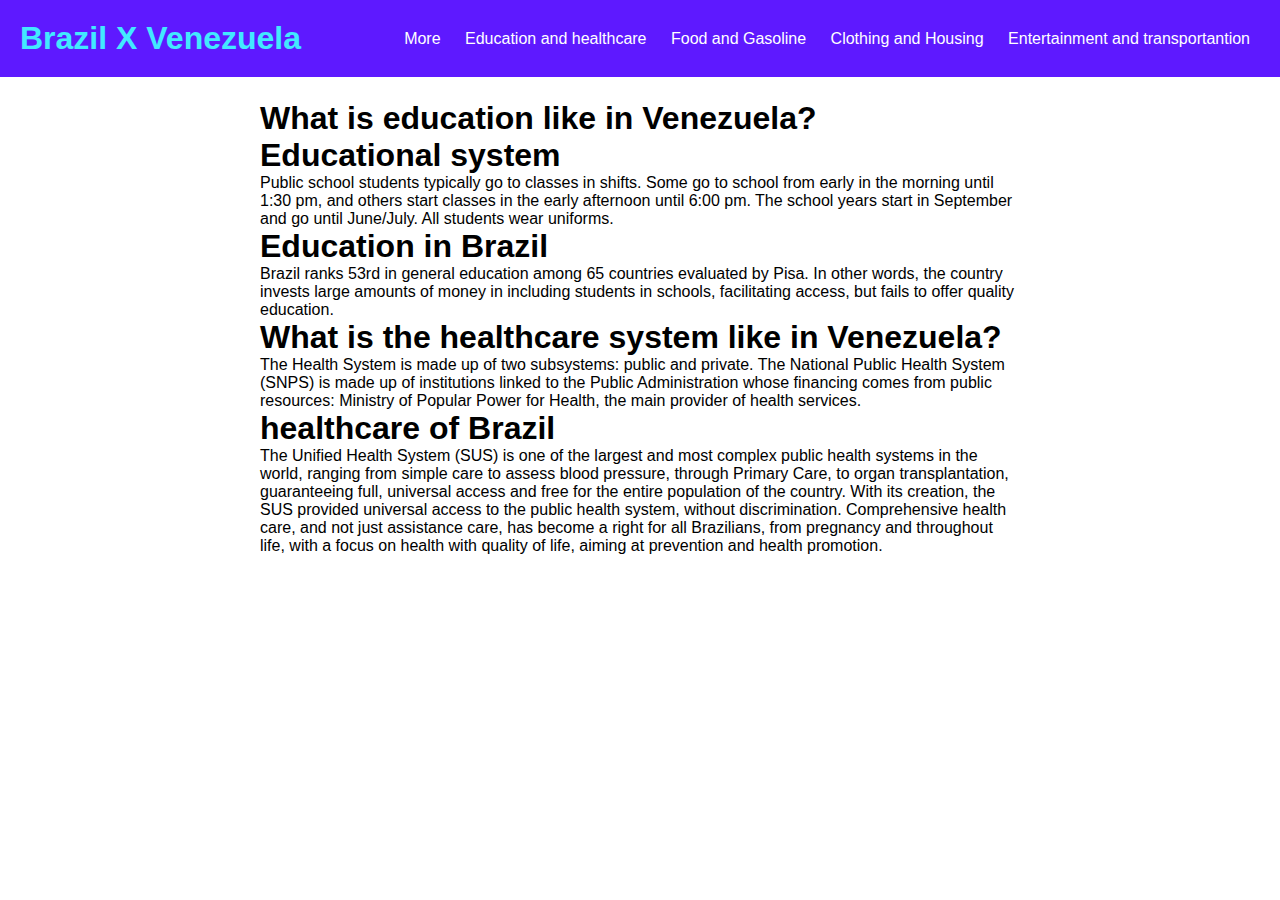
==== education.html @ be3b9334 "kkljkhj" ====
<!-- Declaração do tipo de documento -->
<!DOCTYPE html>
<html lang="pt-BR">

<head>
  <!-- Meta tags que definem o conjunto de caracteres e a escala inicial para dispositivos móveis -->
  <meta charset="UTF-8">
  <meta name="viewport" content="width=device-width, initial-scale=1.0">
  <!-- Título da página exibido na aba do navegador -->
  <title>Brazil X Venezuela</title>
  <!-- Vínculo com a folha de estilo externa -->
  <link rel="stylesheet" href="style.css">
</head>

<body>
  <!-- Cabeçalho da página -->
  <header>
    <div id="header-content">
      <!-- Título principal da página -->
      <h1> Brazil X Venezuela</h1>
      <!-- Navegação do site -->
      <nav>
        <ul>
          <!-- Links de navegação para seções da página usando âncoras -->
          <li><a href="./index.html">More</a></li>
          <li><a href="./education.html">Education and healthcare</a></li>
          <li><a href="./foodandgasoline.html">Food and Gasoline</a></li>
          <li><a href="./housing.html">Clothing and Housing</a></li>
          <li><a href="./transportion.html">Entertainment and transportantion</a></li>

          </a></li>

        </ul>
      </nav>
    </div>
  </header>

  <!-- Conteúdo principal da página -->
  <main>
    <!-- Título principal da seção -->
    <h1> What is education like in Venezuela? </h1>
    <h1> Educational system</h1>

    <p>Public school students typically go to classes in shifts. Some go to school from early in the morning until 1:30
      pm, and others start classes in the early afternoon until 6:00 pm. The school years start in September and go
      until June/July. All students wear uniforms. </p>

    <h1>Education in Brazil</h1>
    <p>Brazil ranks 53rd in general education among 65 countries evaluated by Pisa. In other words, the country invests
      large amounts of money in including students in schools, facilitating access, but fails to offer quality
      education. </p>



    <h1> What is the healthcare system like in Venezuela?</h1>
    <p> The Health System is made up of two subsystems: public and private. The National Public Health System (SNPS) is
      made up of institutions linked to the Public Administration whose financing comes from public resources: Ministry
      of Popular Power for Health, the main provider of health services.
    </p>



    <h1> healthcare of Brazil</h1>
    <p> The Unified Health System (SUS) is one of the largest and most complex public health systems in the world,
      ranging from simple care to assess blood pressure, through Primary Care, to organ transplantation, guaranteeing
      full, universal access and free for the entire population of the country. With its creation, the SUS provided
      universal access to the public health system, without discrimination. Comprehensive health care, and not just
      assistance care, has become a right for all Brazilians, from pregnancy and throughout life, with a focus on health
      with quality of life, aiming at prevention and health promotion. </p>

<br><br><br><br><br>



    <!-- Conteúdo da seção principal -->
    <!-- Você pode adicionar mais conteúdo aqui -->
  </main>

  

</body>

</html>
---- style.css ----
/* Reset de estilos padrão do navegador */
* {
    margin: 0;
    padding: 0;
    box-sizing: border-box;
}
/* Estilo padrão do corpo da página */
body {
    font-family: Arial, sans-serif;
}
/* Estilo para o cabeçalho da página */
header {
    background-color: #5e19ff;
    color: rgb(66, 233, 255);
    text-align: center;
    padding: 20px;
    position: fixed; /* Torna o cabeçalho fixo na parte superior da tela. */
    top: 0; /* Define a posição superior como 0 para fixar o cabeçalho no topo. */
    width: 100%; /* Define a largura como 100% para ocupar toda a largura da tela. */
    z-index: 100; /* Define uma pilha de z-index para garantir que o cabeçalho esteja acima de outros elementos. */
}

#header-content {
    display: flex;
    justify-content: space-between;
    align-items: center;
}

nav ul {
    list-style: none;
}

nav ul li {
    display: inline;
    margin: 0 10px;
}

nav ul li a {
    text-decoration: none;
    color: white;
}

main {
    max-width: 800px;
    margin: 0 auto;
    padding: 20px;
    /* Adiciona margem superior para compensar a altura do cabeçalho fixo */
    /* Certifique-se de ajustar a altura de acordo com o tamanho do seu cabeçalho. */
    margin-top: 80px;
}

ul {
    list-style: none;
}

li {
    margin: 10px 0;
}

a {
    text-decoration: none;
    color: #007bff;
}
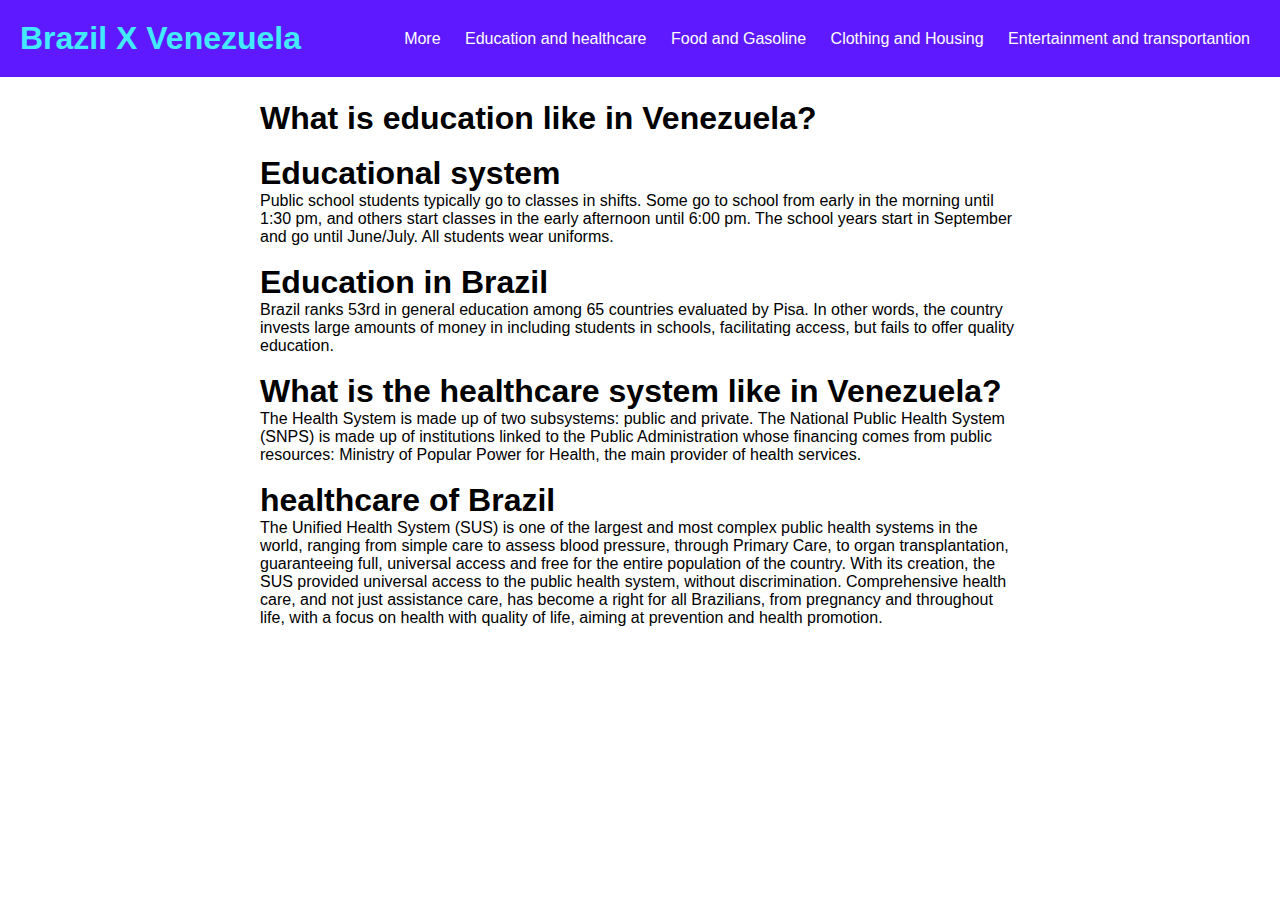
==== commit 9cdb6607: "jkj" ====
--- a/education.html
+++ b/education.html
@@ -39,26 +39,27 @@
   <main>
     <!-- Título principal da seção -->
     <h1> What is education like in Venezuela? </h1>
+    <br>
     <h1> Educational system</h1>
 
     <p>Public school students typically go to classes in shifts. Some go to school from early in the morning until 1:30
       pm, and others start classes in the early afternoon until 6:00 pm. The school years start in September and go
       until June/July. All students wear uniforms. </p>
-
+<br>
     <h1>Education in Brazil</h1>
     <p>Brazil ranks 53rd in general education among 65 countries evaluated by Pisa. In other words, the country invests
       large amounts of money in including students in schools, facilitating access, but fails to offer quality
       education. </p>
 
 
-
+<br>
     <h1> What is the healthcare system like in Venezuela?</h1>
     <p> The Health System is made up of two subsystems: public and private. The National Public Health System (SNPS) is
       made up of institutions linked to the Public Administration whose financing comes from public resources: Ministry
       of Popular Power for Health, the main provider of health services.
     </p>
 
-
+<br>
 
     <h1> healthcare of Brazil</h1>
     <p> The Unified Health System (SUS) is one of the largest and most complex public health systems in the world,
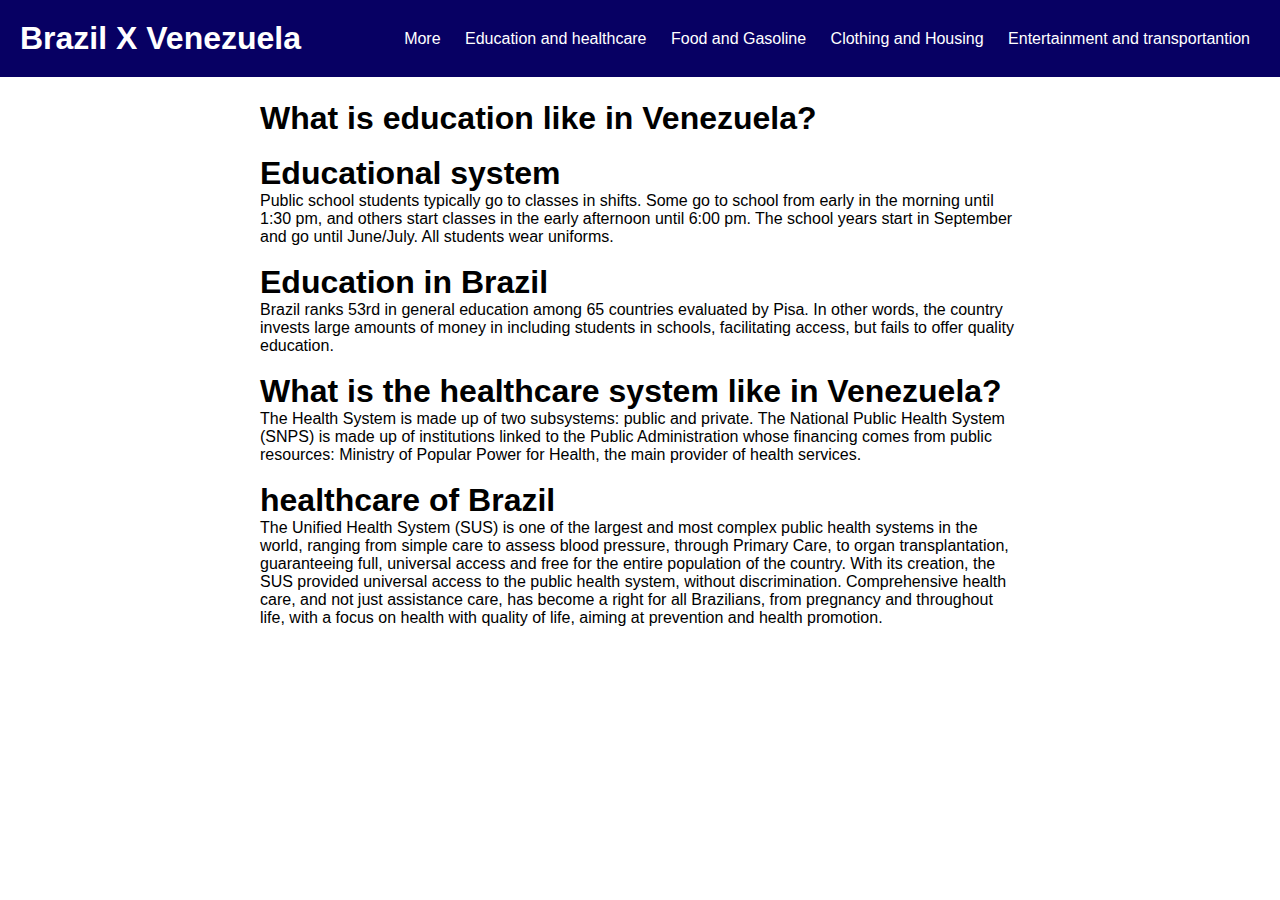
==== commit 94694e38: "hhh" ====
--- a/education.html
+++ b/education.html
@@ -17,7 +17,7 @@
   <header>
     <div id="header-content">
       <!-- Título principal da página -->
-      <h1> Brazil X Venezuela</h1>
+      <h1 class="especial"> Brazil X Venezuela</h1>
       <!-- Navegação do site -->
       <nav>
         <ul>
--- a/style.css
+++ b/style.css
@@ -10,8 +10,8 @@
 }
 /* Estilo para o cabeçalho da página */
 header {
-    background-color: #5e19ff;
-    color: rgb(66, 233, 255);
+    background-color: rgb(7, 0, 99);
+    color: rgb(255, 255, 255)
     text-align: center;
     padding: 20px;
     position: fixed; /* Torna o cabeçalho fixo na parte superior da tela. */
@@ -37,7 +37,7 @@
 
 nav ul li a {
     text-decoration: none;
-    color: white;
+    color: rgb(255, 255, 255);
 }
 
 main {
@@ -59,6 +59,10 @@
 
 a {
     text-decoration: none;
-    color: #007bff;
+    color: #ffffff;
 }
 
+.especial{
+    color: #ffffff;
+}
+
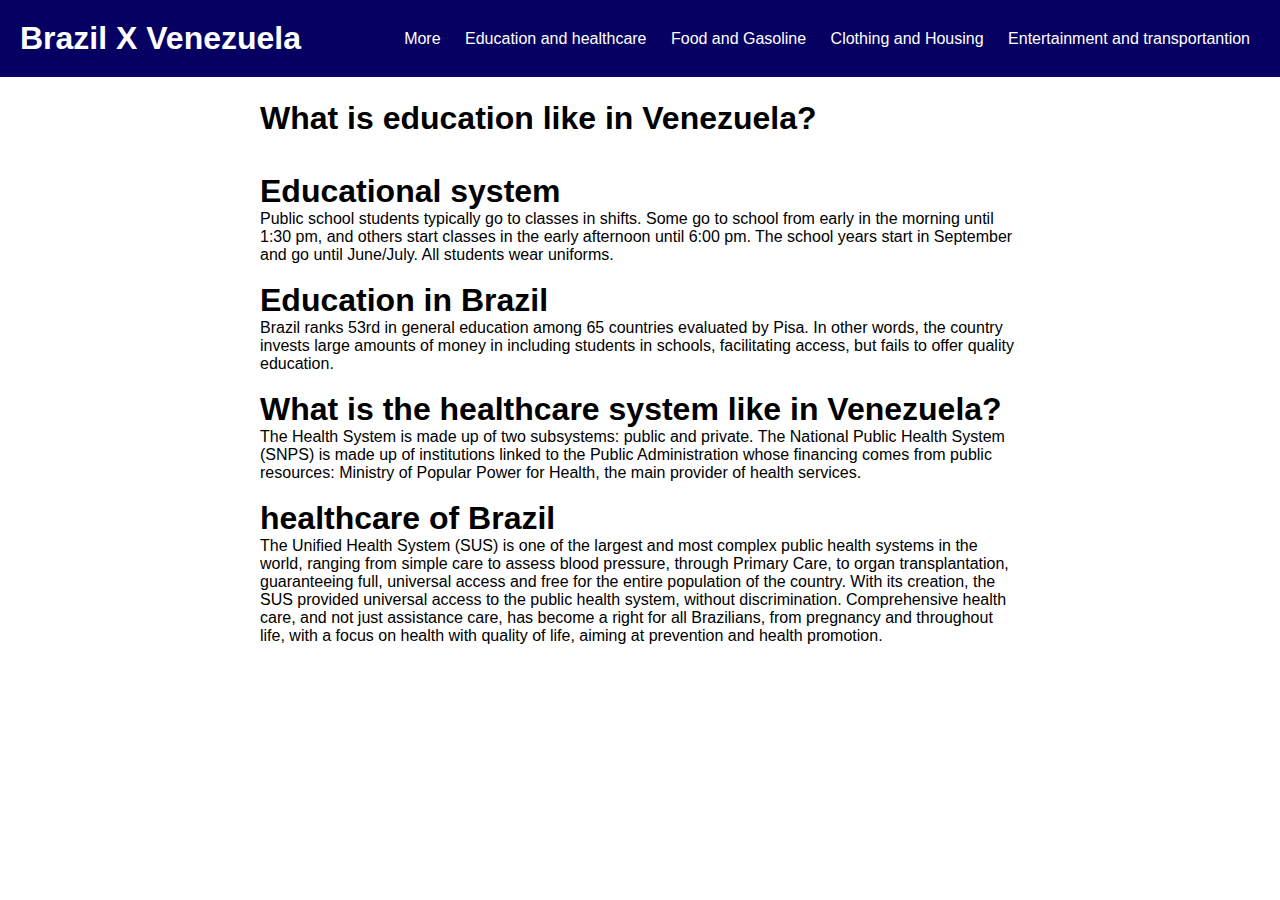
==== commit 8b461e2c: "rgrgg" ====
--- a/education.html
+++ b/education.html
@@ -39,6 +39,8 @@
   <main>
     <!-- Título principal da seção -->
     <h1> What is education like in Venezuela? </h1>
+    <img src="  https://americasquarterly.org/wp-content/uploads/2020/04/lappertop_1.jpg  " alt="">
+    <br>
     <br>
     <h1> Educational system</h1>
 
--- a/style.css
+++ b/style.css
@@ -63,6 +63,7 @@
 }
 
 .especial{
+  
     color: #ffffff;
 }
 
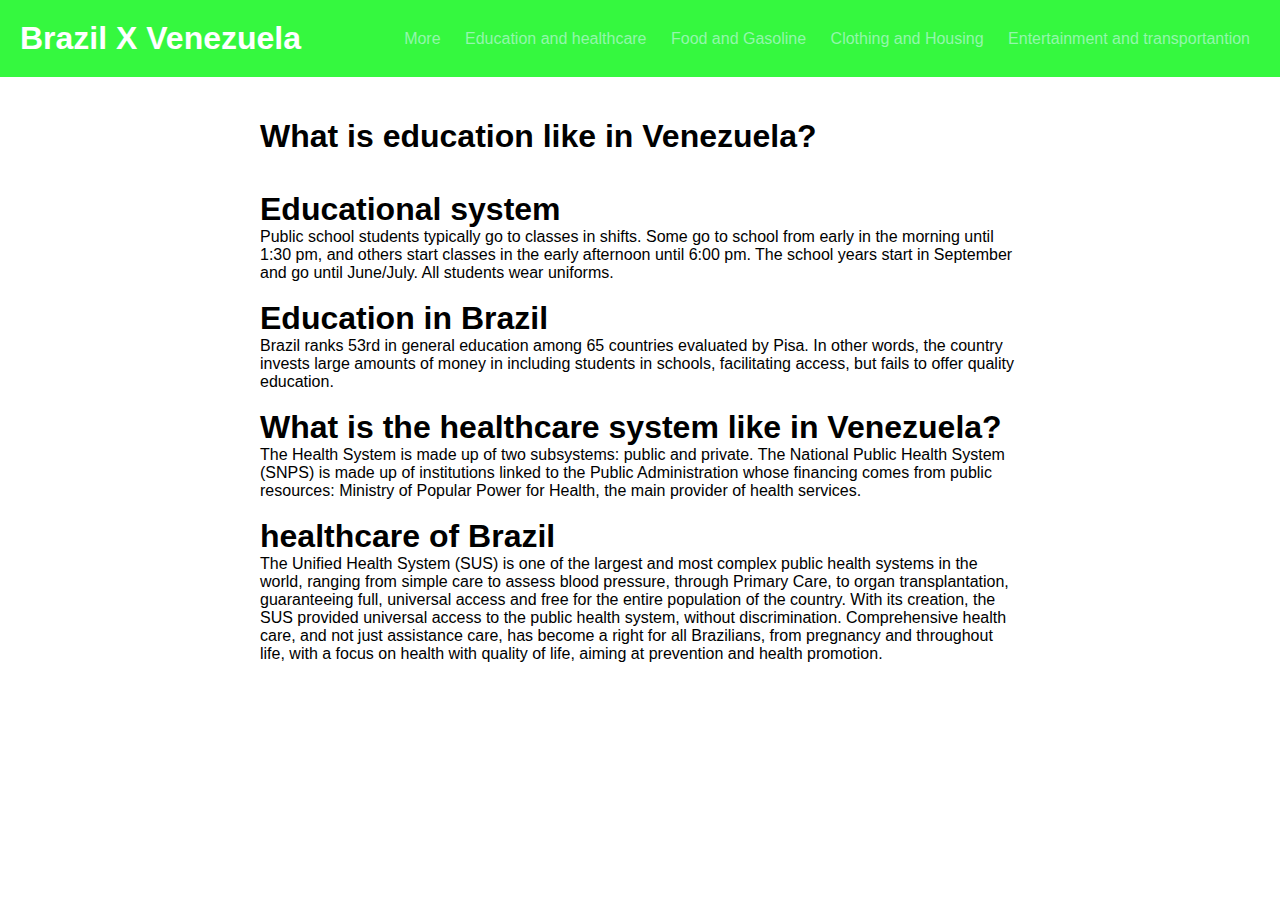
==== commit d338310c: "cor" ====
--- a/education.html
+++ b/education.html
@@ -12,7 +12,7 @@
   <link rel="stylesheet" href="style.css">
 </head>
 
-<body>
+<body>html
   <!-- Cabeçalho da página -->
   <header>
     <div id="header-content">
--- a/style.css
+++ b/style.css
@@ -10,7 +10,7 @@
 }
 /* Estilo para o cabeçalho da página */
 header {
-    background-color: rgb(7, 0, 99);
+    background-color: rgb(53, 248, 63);
     color: rgb(255, 255, 255)
     text-align: center;
     padding: 20px;
@@ -37,7 +37,7 @@
 
 nav ul li a {
     text-decoration: none;
-    color: rgb(255, 255, 255);
+    color: rgb(147, 247, 172);
 }
 
 main {
@@ -67,3 +67,28 @@
     color: #ffffff;
 }
 
+.capa{
+    
+    width: 600px;
+    border: 1px ;
+    margin-left: auto;
+    margin-right: auto;
+}
+
+.pecas{
+    width: 300px;
+    height: auto;
+    border: 1px ;
+
+}
+
+.cartao{
+    display: flex;
+    justify-content: space-around;
+}
+
+.sla{
+    width: 600px;
+    height: auto;
+    border: 1px;
+}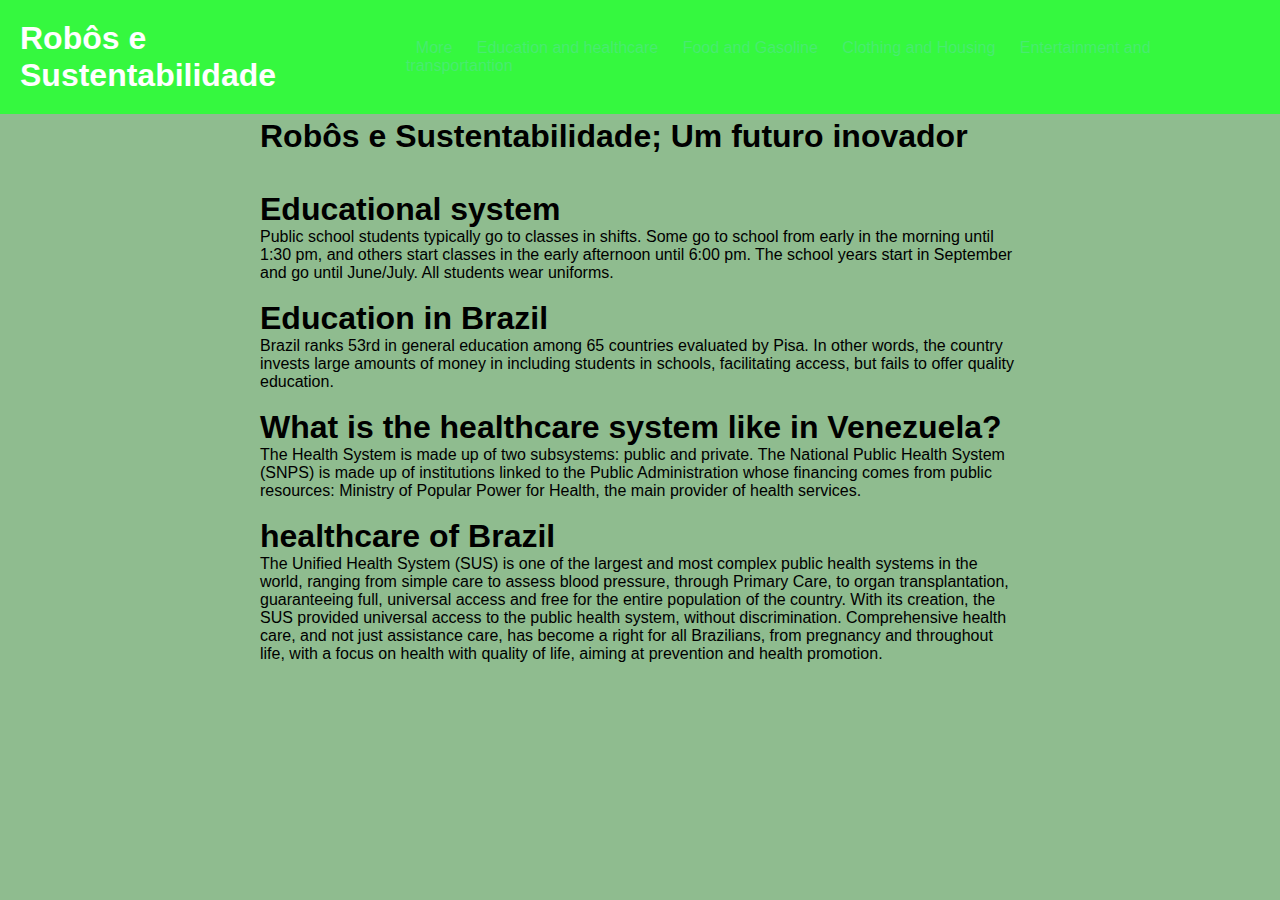
==== commit c413a9fb: "f" ====
--- a/education.html
+++ b/education.html
@@ -17,7 +17,7 @@
   <header>
     <div id="header-content">
       <!-- Título principal da página -->
-      <h1 class="especial"> Brazil X Venezuela</h1>
+      <h1 class="especial"> Robôs e Sustentabilidade</h1>
       <!-- Navegação do site -->
       <nav>
         <ul>
@@ -38,8 +38,10 @@
   <!-- Conteúdo principal da página -->
   <main>
     <!-- Título principal da seção -->
-    <h1> What is education like in Venezuela? </h1>
-    <img src="  https://americasquarterly.org/wp-content/uploads/2020/04/lappertop_1.jpg  " alt="">
+    <h1> Robôs e Sustentabilidade; Um futuro inovador </h1>
+    <img
+      src="https://www.google.com/url?sa=i&url=https%3A%2F%2Fwww.opencadd.com.br%2Fblog%2Frobotica-e-os-sistemas-autonomos-na-sustentabilidade&psig=AOvVaw3a9ursuF2nvMbWINaizuBG&ust=1710340671641000&source=images&cd=vfe&opi=89978449&ved=0CBMQjRxqFwoTCPifoNP57oQDFQAAAAAdAAAAABAE "
+      alt="">
     <br>
     <br>
     <h1> Educational system</h1>
@@ -47,21 +49,21 @@
     <p>Public school students typically go to classes in shifts. Some go to school from early in the morning until 1:30
       pm, and others start classes in the early afternoon until 6:00 pm. The school years start in September and go
       until June/July. All students wear uniforms. </p>
-<br>
+    <br>
     <h1>Education in Brazil</h1>
     <p>Brazil ranks 53rd in general education among 65 countries evaluated by Pisa. In other words, the country invests
       large amounts of money in including students in schools, facilitating access, but fails to offer quality
       education. </p>
 
 
-<br>
+    <br>
     <h1> What is the healthcare system like in Venezuela?</h1>
     <p> The Health System is made up of two subsystems: public and private. The National Public Health System (SNPS) is
       made up of institutions linked to the Public Administration whose financing comes from public resources: Ministry
       of Popular Power for Health, the main provider of health services.
     </p>
 
-<br>
+    <br>
 
     <h1> healthcare of Brazil</h1>
     <p> The Unified Health System (SUS) is one of the largest and most complex public health systems in the world,
@@ -71,7 +73,7 @@
       assistance care, has become a right for all Brazilians, from pregnancy and throughout life, with a focus on health
       with quality of life, aiming at prevention and health promotion. </p>
 
-<br><br><br><br><br>
+    <br><br><br><br><br>
 
 
 
@@ -79,7 +81,7 @@
     <!-- Você pode adicionar mais conteúdo aqui -->
   </main>
 
-  
+
 
 </body>
 
--- a/style.css
+++ b/style.css
@@ -7,11 +7,12 @@
 /* Estilo padrão do corpo da página */
 body {
     font-family: Arial, sans-serif;
+    background-color: darkseagreen;
 }
 /* Estilo para o cabeçalho da página */
 header {
     background-color: rgb(53, 248, 63);
-    color: rgb(255, 255, 255)
+    color: rgb(67, 228, 81)
     text-align: center;
     padding: 20px;
     position: fixed; /* Torna o cabeçalho fixo na parte superior da tela. */
@@ -37,7 +38,7 @@
 
 nav ul li a {
     text-decoration: none;
-    color: rgb(147, 247, 172);
+    color: rgb(72, 235, 112);
 }
 
 main {
@@ -59,7 +60,7 @@
 
 a {
     text-decoration: none;
-    color: #ffffff;
+    color: #38a30e;
 }
 
 .especial{
